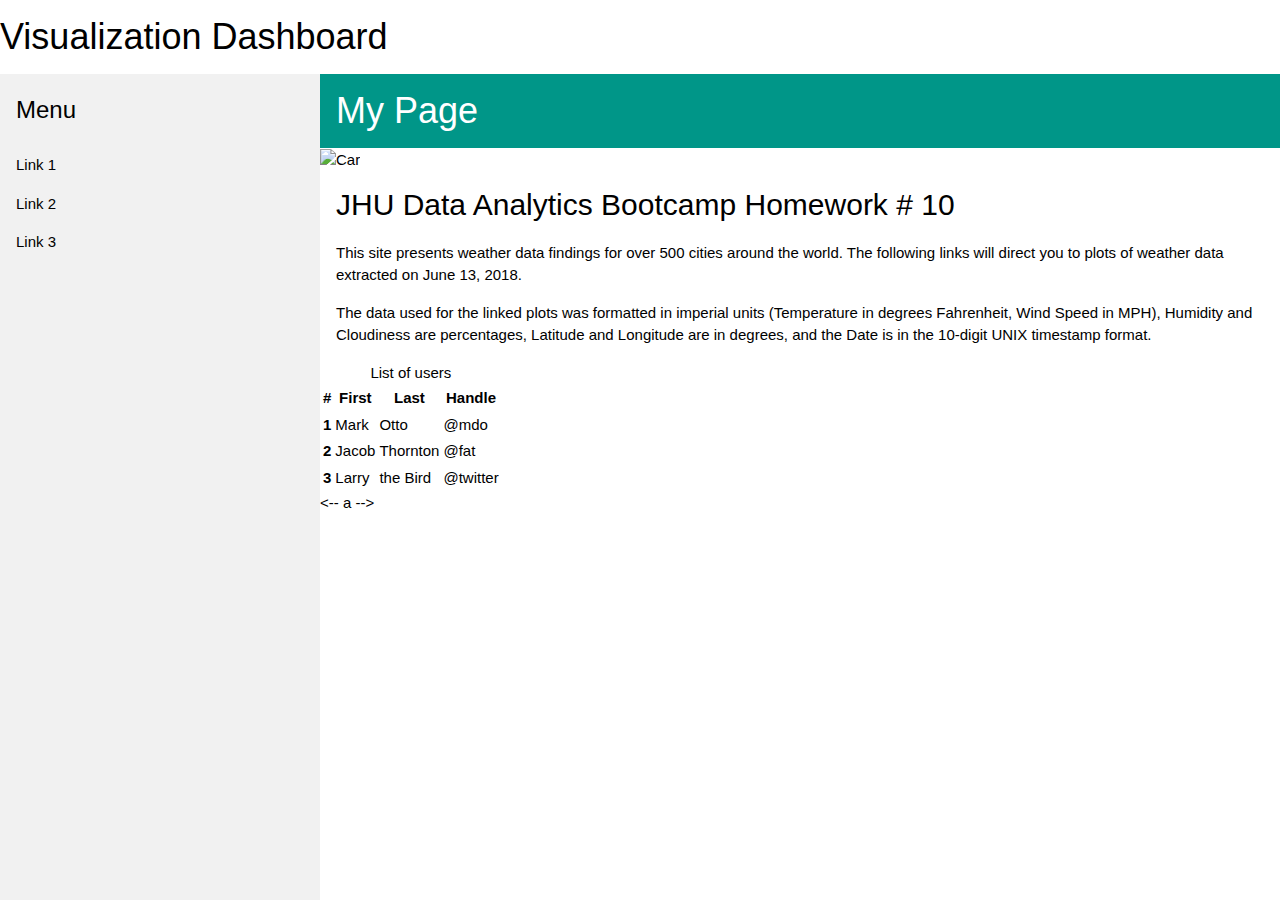
==== html/index.html @ 83d820cb "Update index.html" ====
<!DOCTYPE html>
<html>
<title>W3.CSS</title>
<meta name="viewport" content="width=device-width, initial-scale=1">
<link rel="stylesheet" href="https://www.w3schools.com/w3css/4/w3.css">
<body>

<h1>Visualization Dashboard</h1>

<!-- Sidebar -->
<div class="w3-sidebar w3-light-grey w3-bar-block" style="width:25%">
  <h3 class="w3-bar-item">Menu</h3>
  <a href="#" class="w3-bar-item w3-button">Link 1</a>
  <a href="#" class="w3-bar-item w3-button">Link 2</a>
  <a href="#" class="w3-bar-item w3-button">Link 3</a>
</div>

<!-- Page Content -->
<div style="margin-left:25%">

<div class="w3-container w3-teal">
  <h1>My Page</h1>
</div>

<img src="img_car.jpg" alt="Car" style="width:100%">

<div class="w3-container">
<h2>JHU Data Analytics Bootcamp Homework # 10</h2>
<p>This site presents weather data findings for over 500 cities around the world.  The following links will direct you to plots of weather data extracted on June 13, 2018.</p>
<p>The data used for the linked plots was formatted in imperial units (Temperature in degrees Fahrenheit, Wind Speed in MPH), Humidity and Cloudiness are percentages, Latitude and Longitude are in degrees, and the Date is in the 10-digit UNIX timestamp format.</p>
</div>

<div class="table-responsive">
<table class="table">
  <caption>List of users</caption>
  <thead>
    <tr>
      <th scope="col">#</th>
      <th scope="col">First</th>
      <th scope="col">Last</th>
      <th scope="col">Handle</th>
    </tr>
  </thead>
  <tbody>
    <tr>
      <th scope="row">1</th>
      <td>Mark</td>
      <td>Otto</td>
      <td>@mdo</td>
    </tr>
    <tr>
      <th scope="row">2</th>
      <td>Jacob</td>
      <td>Thornton</td>
      <td>@fat</td>
    </tr>
    <tr>
      <th scope="row">3</th>
      <td>Larry</td>
      <td>the Bird</td>
      <td>@twitter</td>
    </tr>
  </tbody>
</table>
</div>


</body>
</html>
<-- a -->
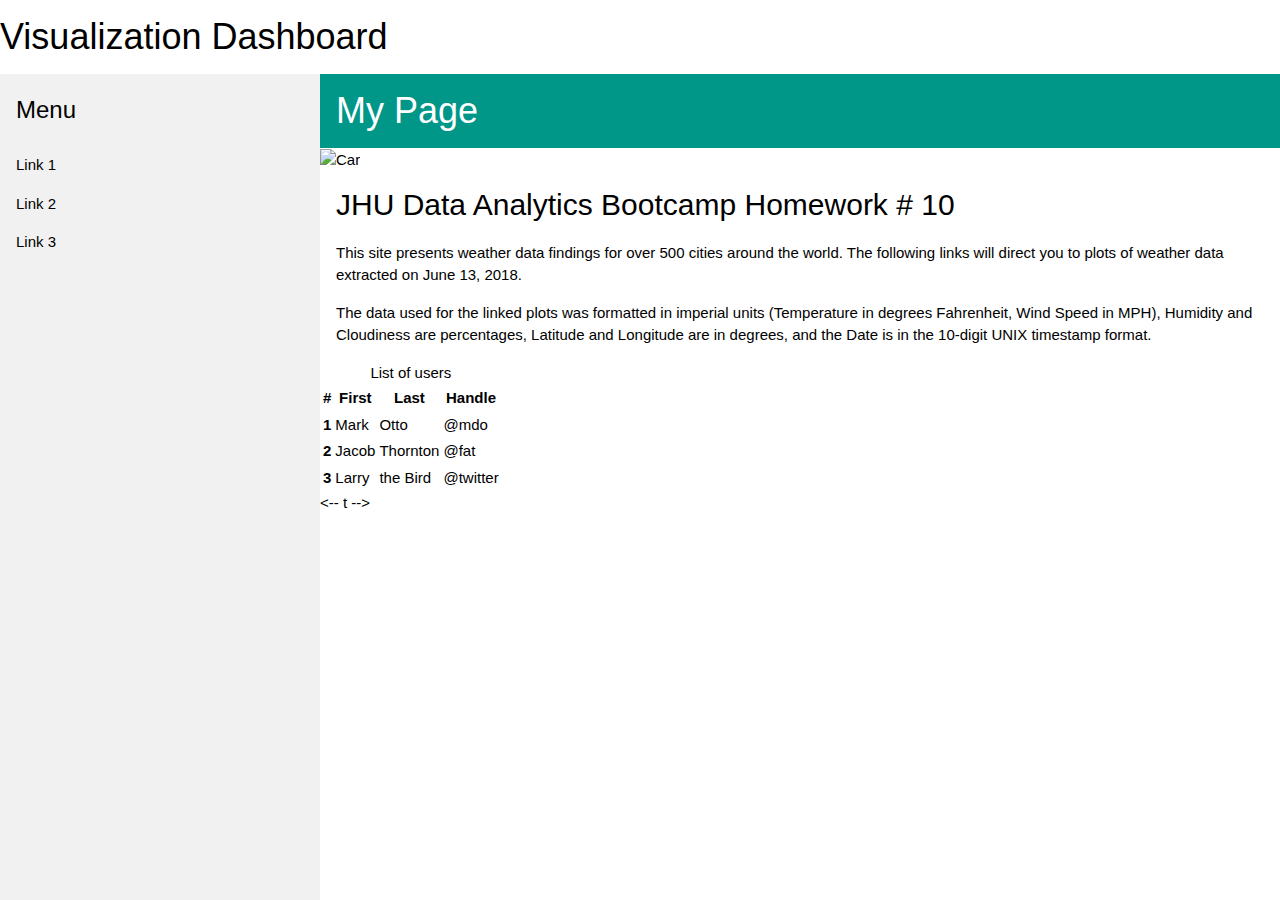
==== commit c1cd084c: "Update index.html" ====
--- a/html/index.html
+++ b/html/index.html
@@ -67,4 +67,4 @@
 
 </body>
 </html>
-<-- a -->+<-- t -->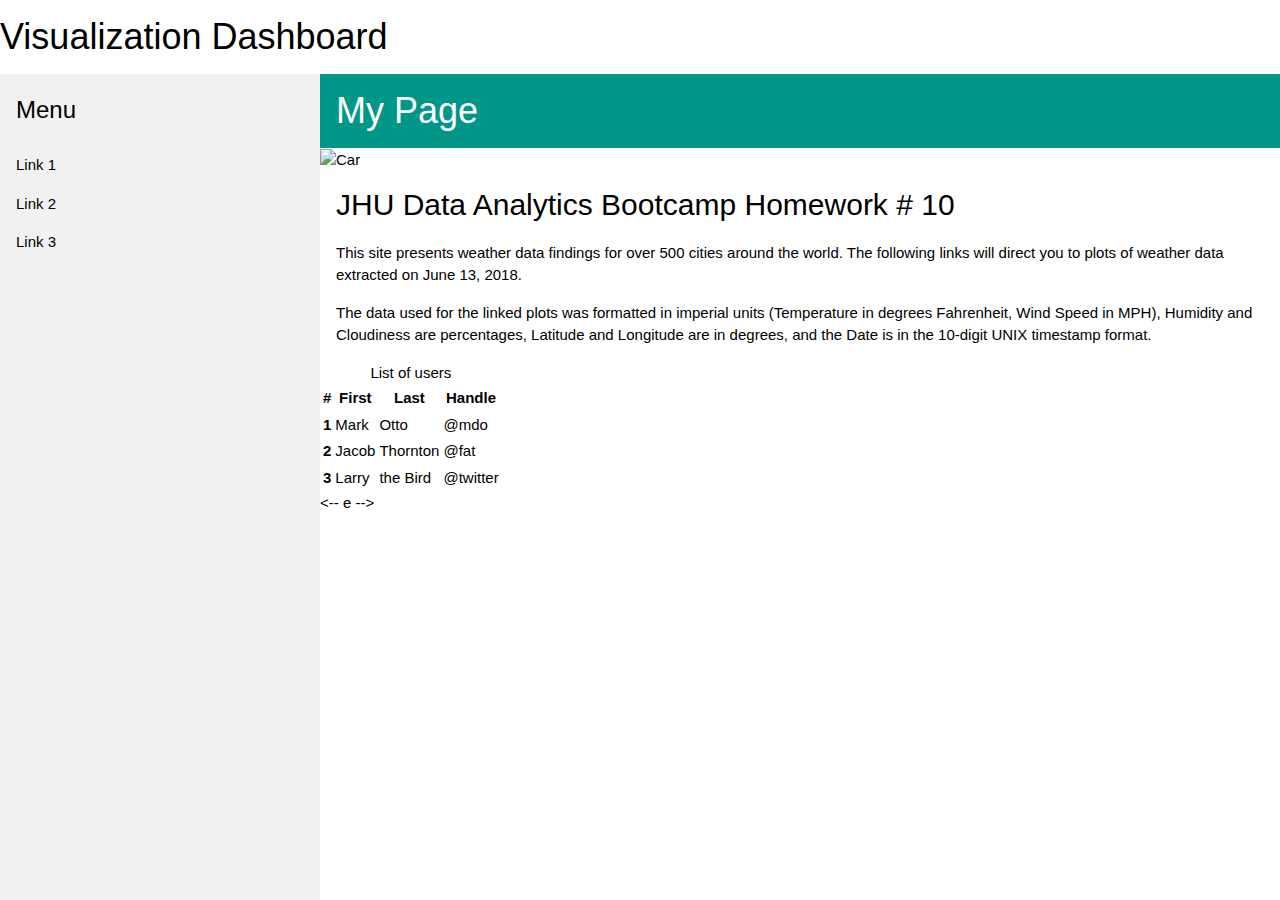
==== commit f6e32049: "Update index.html" ====
--- a/html/index.html
+++ b/html/index.html
@@ -67,4 +67,4 @@
 
 </body>
 </html>
-<-- t -->+<-- e -->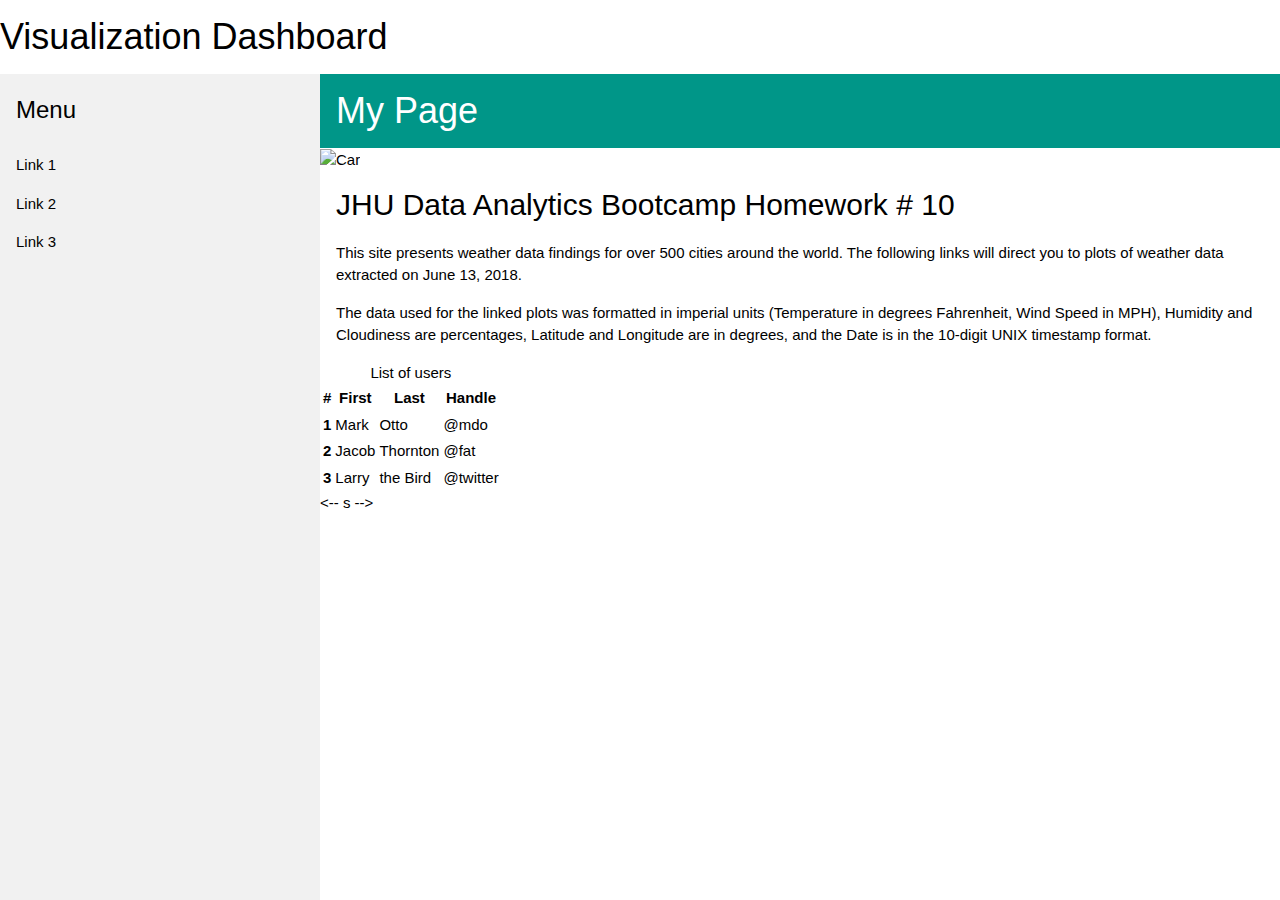
==== commit 5bbb7996: "Update index.html" ====
--- a/html/index.html
+++ b/html/index.html
@@ -67,4 +67,4 @@
 
 </body>
 </html>
-<-- e -->+<-- s -->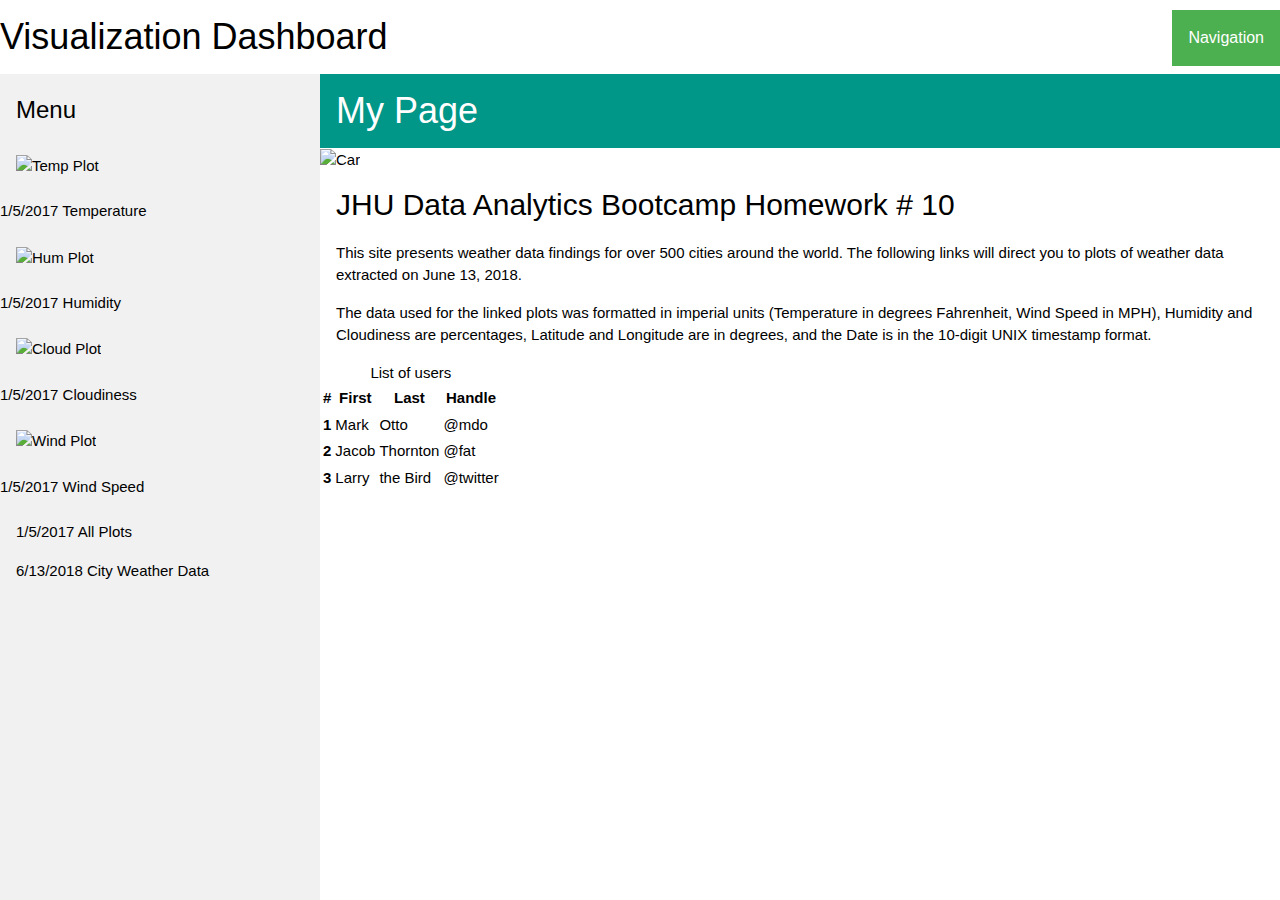
==== commit 035ed94f: "." ====
--- a/html/index.html
+++ b/html/index.html
@@ -1,18 +1,85 @@
 <!DOCTYPE html>
 <html>
-<title>W3.CSS</title>
+<title>Visualization Dashboard</title>
 <meta name="viewport" content="width=device-width, initial-scale=1">
-<link rel="stylesheet" href="https://www.w3schools.com/w3css/4/w3.css">
+<link rel="stylesheet" href="styles.css">
 <body>
+
+<head>
+<style>
+.dropbtn {
+  background-color: #4CAF50;
+  color: white;
+  padding: 16px;
+  font-size: 16px;
+  border: none;
+  cursor: pointer;
+}
+
+.dropdown {
+  position: relative;
+  display: inline-block;
+}
+
+.dropdown-content {
+  display: none;
+  position: absolute;
+  right: 0;
+  background-color: #f9f9f9;
+  min-width: 160px;
+  box-shadow: 0px 8px 16px 0px rgba(0,0,0,0.2);
+  z-index: 1;
+}
+
+.dropdown-content a {
+  color: black;
+  padding: 12px 16px;
+  text-decoration: none;
+  display: block;
+}
+
+.dropdown-content a:hover {background-color: #f1f1f1;}
+
+.dropdown:hover .dropdown-content {
+  display: block;
+}
+
+.dropdown:hover .dropbtn {
+  background-color: #3e8e41;
+}
+</style>
+<div class="dropdown" style="float:right;">
+  <button class="dropbtn">Navigation</button>
+  <div class="dropdown-content">
+  <a href="#">Main Page</a>
+  <a href="#">Temperature</a>
+  <a href="#">Humidity</a>
+  <a href="#">Cloudiness</a>
+  <a href="#">Wind Speed</a>
+  <a href="#">All Plots</a>
+  <a href="#">City Weather Data</a>
+  </div>
+</div>
+</head>
+
+
+
 
 <h1>Visualization Dashboard</h1>
 
 <!-- Sidebar -->
 <div class="w3-sidebar w3-light-grey w3-bar-block" style="width:25%">
   <h3 class="w3-bar-item">Menu</h3>
-  <a href="#" class="w3-bar-item w3-button">Link 1</a>
-  <a href="#" class="w3-bar-item w3-button">Link 2</a>
-  <a href="#" class="w3-bar-item w3-button">Link 3</a>
+  <a href="#" class="w3-bar-item w3-button"> <img alt="Temp Plot" src="C:\Users\ryan.botzler\Downloads\NewZip\Homework\11-Web\visualizations\Fig1.png" width=150 height=70></a>
+   <p>1/5/2017 Temperature</p>
+  <a href="#" class="w3-bar-item w3-button"> <img alt="Hum Plot" src="C:\Users\ryan.botzler\Downloads\NewZip\Homework\11-Web\visualizations\Fig2.png" width=150 height=70></a>
+   <p>1/5/2017 Humidity</p>
+    <a href="#" class="w3-bar-item w3-button"> <img alt="Cloud Plot" src="C:\Users\ryan.botzler\Downloads\NewZip\Homework\11-Web\visualizations\Fig3.png" width=150 height=70></a>
+   <p>1/5/2017 Cloudiness</p>
+    <a href="#" class="w3-bar-item w3-button"> <img alt="Wind Plot" src="C:\Users\ryan.botzler\Downloads\NewZip\Homework\11-Web\visualizations\Fig4.png" width=150 height=70></a>
+   <p>1/5/2017 Wind Speed</p>
+  <a href="#" class="w3-bar-item w3-button">1/5/2017 All Plots</a>
+  <a href="#" class="w3-bar-item w3-button">6/13/2018 City Weather Data</a>
 </div>
 
 <!-- Page Content -->
@@ -67,4 +134,3 @@
 
 </body>
 </html>
-<-- s -->--- a/html/styles.css
+++ b/html/styles.css
@@ -0,0 +1,235 @@
+/* W3.CSS 4.15 December 2020 by Jan Egil and Borge Refsnes */
+html{box-sizing:border-box}*,*:before,*:after{box-sizing:inherit}
+/* Extract from normalize.css by Nicolas Gallagher and Jonathan Neal git.io/normalize */
+html{-ms-text-size-adjust:100%;-webkit-text-size-adjust:100%}body{margin:0}
+article,aside,details,figcaption,figure,footer,header,main,menu,nav,section{display:block}summary{display:list-item}
+audio,canvas,progress,video{display:inline-block}progress{vertical-align:baseline}
+audio:not([controls]){display:none;height:0}[hidden],template{display:none}
+a{background-color:transparent}a:active,a:hover{outline-width:0}
+abbr[title]{border-bottom:none;text-decoration:underline;text-decoration:underline dotted}
+b,strong{font-weight:bolder}dfn{font-style:italic}mark{background:#ff0;color:#000}
+small{font-size:80%}sub,sup{font-size:75%;line-height:0;position:relative;vertical-align:baseline}
+sub{bottom:-0.25em}sup{top:-0.5em}figure{margin:1em 40px}img{border-style:none}
+code,kbd,pre,samp{font-family:monospace,monospace;font-size:1em}hr{box-sizing:content-box;height:0;overflow:visible}
+button,input,select,textarea,optgroup{font:inherit;margin:0}optgroup{font-weight:bold}
+button,input{overflow:visible}button,select{text-transform:none}
+button,[type=button],[type=reset],[type=submit]{-webkit-appearance:button}
+button::-moz-focus-inner,[type=button]::-moz-focus-inner,[type=reset]::-moz-focus-inner,[type=submit]::-moz-focus-inner{border-style:none;padding:0}
+button:-moz-focusring,[type=button]:-moz-focusring,[type=reset]:-moz-focusring,[type=submit]:-moz-focusring{outline:1px dotted ButtonText}
+fieldset{border:1px solid #c0c0c0;margin:0 2px;padding:.35em .625em .75em}
+legend{color:inherit;display:table;max-width:100%;padding:0;white-space:normal}textarea{overflow:auto}
+[type=checkbox],[type=radio]{padding:0}
+[type=number]::-webkit-inner-spin-button,[type=number]::-webkit-outer-spin-button{height:auto}
+[type=search]{-webkit-appearance:textfield;outline-offset:-2px}
+[type=search]::-webkit-search-decoration{-webkit-appearance:none}
+::-webkit-file-upload-button{-webkit-appearance:button;font:inherit}
+/* End extract */
+html,body{font-family:Verdana,sans-serif;font-size:15px;line-height:1.5}html{overflow-x:hidden}
+h1{font-size:36px}h2{font-size:30px}h3{font-size:24px}h4{font-size:20px}h5{font-size:18px}h6{font-size:16px}
+.w3-serif{font-family:serif}.w3-sans-serif{font-family:sans-serif}.w3-cursive{font-family:cursive}.w3-monospace{font-family:monospace}
+h1,h2,h3,h4,h5,h6{font-family:"Segoe UI",Arial,sans-serif;font-weight:400;margin:10px 0}.w3-wide{letter-spacing:4px}
+hr{border:0;border-top:1px solid #eee;margin:20px 0}
+.w3-image{max-width:100%;height:auto}img{vertical-align:middle}a{color:inherit}
+.w3-table,.w3-table-all{border-collapse:collapse;border-spacing:0;width:100%;display:table}.w3-table-all{border:1px solid #ccc}
+.w3-bordered tr,.w3-table-all tr{border-bottom:1px solid #ddd}.w3-striped tbody tr:nth-child(even){background-color:#f1f1f1}
+.w3-table-all tr:nth-child(odd){background-color:#fff}.w3-table-all tr:nth-child(even){background-color:#f1f1f1}
+.w3-hoverable tbody tr:hover,.w3-ul.w3-hoverable li:hover{background-color:#ccc}.w3-centered tr th,.w3-centered tr td{text-align:center}
+.w3-table td,.w3-table th,.w3-table-all td,.w3-table-all th{padding:8px 8px;display:table-cell;text-align:left;vertical-align:top}
+.w3-table th:first-child,.w3-table td:first-child,.w3-table-all th:first-child,.w3-table-all td:first-child{padding-left:16px}
+.w3-btn,.w3-button{border:none;display:inline-block;padding:8px 16px;vertical-align:middle;overflow:hidden;text-decoration:none;color:inherit;background-color:inherit;text-align:center;cursor:pointer;white-space:nowrap}
+.w3-btn:hover{box-shadow:0 8px 16px 0 rgba(0,0,0,0.2),0 6px 20px 0 rgba(0,0,0,0.19)}
+.w3-btn,.w3-button{-webkit-touch-callout:none;-webkit-user-select:none;-khtml-user-select:none;-moz-user-select:none;-ms-user-select:none;user-select:none}   
+.w3-disabled,.w3-btn:disabled,.w3-button:disabled{cursor:not-allowed;opacity:0.3}.w3-disabled *,:disabled *{pointer-events:none}
+.w3-btn.w3-disabled:hover,.w3-btn:disabled:hover{box-shadow:none}
+.w3-badge,.w3-tag{background-color:#000;color:#fff;display:inline-block;padding-left:8px;padding-right:8px;text-align:center}.w3-badge{border-radius:50%}
+.w3-ul{list-style-type:none;padding:0;margin:0}.w3-ul li{padding:8px 16px;border-bottom:1px solid #ddd}.w3-ul li:last-child{border-bottom:none}
+.w3-tooltip,.w3-display-container{position:relative}.w3-tooltip .w3-text{display:none}.w3-tooltip:hover .w3-text{display:inline-block}
+.w3-ripple:active{opacity:0.5}.w3-ripple{transition:opacity 0s}
+.w3-input{padding:8px;display:block;border:none;border-bottom:1px solid #ccc;width:100%}
+.w3-select{padding:9px 0;width:100%;border:none;border-bottom:1px solid #ccc}
+.w3-dropdown-click,.w3-dropdown-hover{position:relative;display:inline-block;cursor:pointer}
+.w3-dropdown-hover:hover .w3-dropdown-content{display:block}
+.w3-dropdown-hover:first-child,.w3-dropdown-click:hover{background-color:#ccc;color:#000}
+.w3-dropdown-hover:hover > .w3-button:first-child,.w3-dropdown-click:hover > .w3-button:first-child{background-color:#ccc;color:#000}
+.w3-dropdown-content{cursor:auto;color:#000;background-color:#fff;display:none;position:absolute;min-width:160px;margin:0;padding:0;z-index:1}
+.w3-check,.w3-radio{width:24px;height:24px;position:relative;top:6px}
+.w3-sidebar{height:100%;width:200px;background-color:#fff;position:fixed!important;z-index:1;overflow:auto}
+.w3-bar-block .w3-dropdown-hover,.w3-bar-block .w3-dropdown-click{width:100%}
+.w3-bar-block .w3-dropdown-hover .w3-dropdown-content,.w3-bar-block .w3-dropdown-click .w3-dropdown-content{min-width:100%}
+.w3-bar-block .w3-dropdown-hover .w3-button,.w3-bar-block .w3-dropdown-click .w3-button{width:100%;text-align:left;padding:8px 16px}
+.w3-main,#main{transition:margin-left .4s}
+.w3-modal{z-index:3;display:none;padding-top:100px;position:fixed;left:0;top:0;width:100%;height:100%;overflow:auto;background-color:rgb(0,0,0);background-color:rgba(0,0,0,0.4)}
+.w3-modal-content{margin:auto;background-color:#fff;position:relative;padding:0;outline:0;width:600px}
+.w3-bar{width:100%;overflow:hidden}.w3-center .w3-bar{display:inline-block;width:auto}
+.w3-bar .w3-bar-item{padding:8px 16px;float:left;width:auto;border:none;display:block;outline:0}
+.w3-bar .w3-dropdown-hover,.w3-bar .w3-dropdown-click{position:static;float:left}
+.w3-bar .w3-button{white-space:normal}
+.w3-bar-block .w3-bar-item{width:100%;display:block;padding:8px 16px;text-align:left;border:none;white-space:normal;float:none;outline:0}
+.w3-bar-block.w3-center .w3-bar-item{text-align:center}.w3-block{display:block;width:100%}
+.w3-responsive{display:block;overflow-x:auto}
+.w3-container:after,.w3-container:before,.w3-panel:after,.w3-panel:before,.w3-row:after,.w3-row:before,.w3-row-padding:after,.w3-row-padding:before,
+.w3-cell-row:before,.w3-cell-row:after,.w3-clear:after,.w3-clear:before,.w3-bar:before,.w3-bar:after{content:"";display:table;clear:both}
+.w3-col,.w3-half,.w3-third,.w3-twothird,.w3-threequarter,.w3-quarter{float:left;width:100%}
+.w3-col.s1{width:8.33333%}.w3-col.s2{width:16.66666%}.w3-col.s3{width:24.99999%}.w3-col.s4{width:33.33333%}
+.w3-col.s5{width:41.66666%}.w3-col.s6{width:49.99999%}.w3-col.s7{width:58.33333%}.w3-col.s8{width:66.66666%}
+.w3-col.s9{width:74.99999%}.w3-col.s10{width:83.33333%}.w3-col.s11{width:91.66666%}.w3-col.s12{width:99.99999%}
+@media (min-width:601px){.w3-col.m1{width:8.33333%}.w3-col.m2{width:16.66666%}.w3-col.m3,.w3-quarter{width:24.99999%}.w3-col.m4,.w3-third{width:33.33333%}
+.w3-col.m5{width:41.66666%}.w3-col.m6,.w3-half{width:49.99999%}.w3-col.m7{width:58.33333%}.w3-col.m8,.w3-twothird{width:66.66666%}
+.w3-col.m9,.w3-threequarter{width:74.99999%}.w3-col.m10{width:83.33333%}.w3-col.m11{width:91.66666%}.w3-col.m12{width:99.99999%}}
+@media (min-width:993px){.w3-col.l1{width:8.33333%}.w3-col.l2{width:16.66666%}.w3-col.l3{width:24.99999%}.w3-col.l4{width:33.33333%}
+.w3-col.l5{width:41.66666%}.w3-col.l6{width:49.99999%}.w3-col.l7{width:58.33333%}.w3-col.l8{width:66.66666%}
+.w3-col.l9{width:74.99999%}.w3-col.l10{width:83.33333%}.w3-col.l11{width:91.66666%}.w3-col.l12{width:99.99999%}}
+.w3-rest{overflow:hidden}.w3-stretch{margin-left:-16px;margin-right:-16px}
+.w3-content,.w3-auto{margin-left:auto;margin-right:auto}.w3-content{max-width:980px}.w3-auto{max-width:1140px}
+.w3-cell-row{display:table;width:100%}.w3-cell{display:table-cell}
+.w3-cell-top{vertical-align:top}.w3-cell-middle{vertical-align:middle}.w3-cell-bottom{vertical-align:bottom}
+.w3-hide{display:none!important}.w3-show-block,.w3-show{display:block!important}.w3-show-inline-block{display:inline-block!important}
+@media (max-width:1205px){.w3-auto{max-width:95%}}
+@media (max-width:600px){.w3-modal-content{margin:0 10px;width:auto!important}.w3-modal{padding-top:30px}
+.w3-dropdown-hover.w3-mobile .w3-dropdown-content,.w3-dropdown-click.w3-mobile .w3-dropdown-content{position:relative}	
+.w3-hide-small{display:none!important}.w3-mobile{display:block;width:100%!important}.w3-bar-item.w3-mobile,.w3-dropdown-hover.w3-mobile,.w3-dropdown-click.w3-mobile{text-align:center}
+.w3-dropdown-hover.w3-mobile,.w3-dropdown-hover.w3-mobile .w3-btn,.w3-dropdown-hover.w3-mobile .w3-button,.w3-dropdown-click.w3-mobile,.w3-dropdown-click.w3-mobile .w3-btn,.w3-dropdown-click.w3-mobile .w3-button{width:100%}}
+@media (max-width:768px){.w3-modal-content{width:500px}.w3-modal{padding-top:50px}}
+@media (min-width:993px){.w3-modal-content{width:900px}.w3-hide-large{display:none!important}.w3-sidebar.w3-collapse{display:block!important}}
+@media (max-width:992px) and (min-width:601px){.w3-hide-medium{display:none!important}}
+@media (max-width:992px){.w3-sidebar.w3-collapse{display:none}.w3-main{margin-left:0!important;margin-right:0!important}.w3-auto{max-width:100%}}
+.w3-top,.w3-bottom{position:fixed;width:100%;z-index:1}.w3-top{top:0}.w3-bottom{bottom:0}
+.w3-overlay{position:fixed;display:none;width:100%;height:100%;top:0;left:0;right:0;bottom:0;background-color:rgba(0,0,0,0.5);z-index:2}
+.w3-display-topleft{position:absolute;left:0;top:0}.w3-display-topright{position:absolute;right:0;top:0}
+.w3-display-bottomleft{position:absolute;left:0;bottom:0}.w3-display-bottomright{position:absolute;right:0;bottom:0}
+.w3-display-middle{position:absolute;top:50%;left:50%;transform:translate(-50%,-50%);-ms-transform:translate(-50%,-50%)}
+.w3-display-left{position:absolute;top:50%;left:0%;transform:translate(0%,-50%);-ms-transform:translate(-0%,-50%)}
+.w3-display-right{position:absolute;top:50%;right:0%;transform:translate(0%,-50%);-ms-transform:translate(0%,-50%)}
+.w3-display-topmiddle{position:absolute;left:50%;top:0;transform:translate(-50%,0%);-ms-transform:translate(-50%,0%)}
+.w3-display-bottommiddle{position:absolute;left:50%;bottom:0;transform:translate(-50%,0%);-ms-transform:translate(-50%,0%)}
+.w3-display-container:hover .w3-display-hover{display:block}.w3-display-container:hover span.w3-display-hover{display:inline-block}.w3-display-hover{display:none}
+.w3-display-position{position:absolute}
+.w3-circle{border-radius:50%}
+.w3-round-small{border-radius:2px}.w3-round,.w3-round-medium{border-radius:4px}.w3-round-large{border-radius:8px}.w3-round-xlarge{border-radius:16px}.w3-round-xxlarge{border-radius:32px}
+.w3-row-padding,.w3-row-padding>.w3-half,.w3-row-padding>.w3-third,.w3-row-padding>.w3-twothird,.w3-row-padding>.w3-threequarter,.w3-row-padding>.w3-quarter,.w3-row-padding>.w3-col{padding:0 8px}
+.w3-container,.w3-panel{padding:0.01em 16px}.w3-panel{margin-top:16px;margin-bottom:16px}
+.w3-code,.w3-codespan{font-family:Consolas,"courier new";font-size:16px}
+.w3-code{width:auto;background-color:#fff;padding:8px 12px;border-left:4px solid #4CAF50;word-wrap:break-word}
+.w3-codespan{color:crimson;background-color:#f1f1f1;padding-left:4px;padding-right:4px;font-size:110%}
+.w3-card,.w3-card-2{box-shadow:0 2px 5px 0 rgba(0,0,0,0.16),0 2px 10px 0 rgba(0,0,0,0.12)}
+.w3-card-4,.w3-hover-shadow:hover{box-shadow:0 4px 10px 0 rgba(0,0,0,0.2),0 4px 20px 0 rgba(0,0,0,0.19)}
+.w3-spin{animation:w3-spin 2s infinite linear}@keyframes w3-spin{0%{transform:rotate(0deg)}100%{transform:rotate(359deg)}}
+.w3-animate-fading{animation:fading 10s infinite}@keyframes fading{0%{opacity:0}50%{opacity:1}100%{opacity:0}}
+.w3-animate-opacity{animation:opac 0.8s}@keyframes opac{from{opacity:0} to{opacity:1}}
+.w3-animate-top{position:relative;animation:animatetop 0.4s}@keyframes animatetop{from{top:-300px;opacity:0} to{top:0;opacity:1}}
+.w3-animate-left{position:relative;animation:animateleft 0.4s}@keyframes animateleft{from{left:-300px;opacity:0} to{left:0;opacity:1}}
+.w3-animate-right{position:relative;animation:animateright 0.4s}@keyframes animateright{from{right:-300px;opacity:0} to{right:0;opacity:1}}
+.w3-animate-bottom{position:relative;animation:animatebottom 0.4s}@keyframes animatebottom{from{bottom:-300px;opacity:0} to{bottom:0;opacity:1}}
+.w3-animate-zoom {animation:animatezoom 0.6s}@keyframes animatezoom{from{transform:scale(0)} to{transform:scale(1)}}
+.w3-animate-input{transition:width 0.4s ease-in-out}.w3-animate-input:focus{width:100%!important}
+.w3-opacity,.w3-hover-opacity:hover{opacity:0.60}.w3-opacity-off,.w3-hover-opacity-off:hover{opacity:1}
+.w3-opacity-max{opacity:0.25}.w3-opacity-min{opacity:0.75}
+.w3-greyscale-max,.w3-grayscale-max,.w3-hover-greyscale:hover,.w3-hover-grayscale:hover{filter:grayscale(100%)}
+.w3-greyscale,.w3-grayscale{filter:grayscale(75%)}.w3-greyscale-min,.w3-grayscale-min{filter:grayscale(50%)}
+.w3-sepia{filter:sepia(75%)}.w3-sepia-max,.w3-hover-sepia:hover{filter:sepia(100%)}.w3-sepia-min{filter:sepia(50%)}
+.w3-tiny{font-size:10px!important}.w3-small{font-size:12px!important}.w3-medium{font-size:15px!important}.w3-large{font-size:18px!important}
+.w3-xlarge{font-size:24px!important}.w3-xxlarge{font-size:36px!important}.w3-xxxlarge{font-size:48px!important}.w3-jumbo{font-size:64px!important}
+.w3-left-align{text-align:left!important}.w3-right-align{text-align:right!important}.w3-justify{text-align:justify!important}.w3-center{text-align:center!important}
+.w3-border-0{border:0!important}.w3-border{border:1px solid #ccc!important}
+.w3-border-top{border-top:1px solid #ccc!important}.w3-border-bottom{border-bottom:1px solid #ccc!important}
+.w3-border-left{border-left:1px solid #ccc!important}.w3-border-right{border-right:1px solid #ccc!important}
+.w3-topbar{border-top:6px solid #ccc!important}.w3-bottombar{border-bottom:6px solid #ccc!important}
+.w3-leftbar{border-left:6px solid #ccc!important}.w3-rightbar{border-right:6px solid #ccc!important}
+.w3-section,.w3-code{margin-top:16px!important;margin-bottom:16px!important}
+.w3-margin{margin:16px!important}.w3-margin-top{margin-top:16px!important}.w3-margin-bottom{margin-bottom:16px!important}
+.w3-margin-left{margin-left:16px!important}.w3-margin-right{margin-right:16px!important}
+.w3-padding-small{padding:4px 8px!important}.w3-padding{padding:8px 16px!important}.w3-padding-large{padding:12px 24px!important}
+.w3-padding-16{padding-top:16px!important;padding-bottom:16px!important}.w3-padding-24{padding-top:24px!important;padding-bottom:24px!important}
+.w3-padding-32{padding-top:32px!important;padding-bottom:32px!important}.w3-padding-48{padding-top:48px!important;padding-bottom:48px!important}
+.w3-padding-64{padding-top:64px!important;padding-bottom:64px!important}
+.w3-padding-top-64{padding-top:64px!important}.w3-padding-top-48{padding-top:48px!important}
+.w3-padding-top-32{padding-top:32px!important}.w3-padding-top-24{padding-top:24px!important}
+.w3-left{float:left!important}.w3-right{float:right!important}
+.w3-button:hover{color:#000!important;background-color:#ccc!important}
+.w3-transparent,.w3-hover-none:hover{background-color:transparent!important}
+.w3-hover-none:hover{box-shadow:none!important}
+/* Colors */
+.w3-amber,.w3-hover-amber:hover{color:#000!important;background-color:#ffc107!important}
+.w3-aqua,.w3-hover-aqua:hover{color:#000!important;background-color:#00ffff!important}
+.w3-blue,.w3-hover-blue:hover{color:#fff!important;background-color:#2196F3!important}
+.w3-light-blue,.w3-hover-light-blue:hover{color:#000!important;background-color:#87CEEB!important}
+.w3-brown,.w3-hover-brown:hover{color:#fff!important;background-color:#795548!important}
+.w3-cyan,.w3-hover-cyan:hover{color:#000!important;background-color:#00bcd4!important}
+.w3-blue-grey,.w3-hover-blue-grey:hover,.w3-blue-gray,.w3-hover-blue-gray:hover{color:#fff!important;background-color:#607d8b!important}
+.w3-green,.w3-hover-green:hover{color:#fff!important;background-color:#4CAF50!important}
+.w3-light-green,.w3-hover-light-green:hover{color:#000!important;background-color:#8bc34a!important}
+.w3-indigo,.w3-hover-indigo:hover{color:#fff!important;background-color:#3f51b5!important}
+.w3-khaki,.w3-hover-khaki:hover{color:#000!important;background-color:#f0e68c!important}
+.w3-lime,.w3-hover-lime:hover{color:#000!important;background-color:#cddc39!important}
+.w3-orange,.w3-hover-orange:hover{color:#000!important;background-color:#ff9800!important}
+.w3-deep-orange,.w3-hover-deep-orange:hover{color:#fff!important;background-color:#ff5722!important}
+.w3-pink,.w3-hover-pink:hover{color:#fff!important;background-color:#e91e63!important}
+.w3-purple,.w3-hover-purple:hover{color:#fff!important;background-color:#9c27b0!important}
+.w3-deep-purple,.w3-hover-deep-purple:hover{color:#fff!important;background-color:#673ab7!important}
+.w3-red,.w3-hover-red:hover{color:#fff!important;background-color:#f44336!important}
+.w3-sand,.w3-hover-sand:hover{color:#000!important;background-color:#fdf5e6!important}
+.w3-teal,.w3-hover-teal:hover{color:#fff!important;background-color:#009688!important}
+.w3-yellow,.w3-hover-yellow:hover{color:#000!important;background-color:#ffeb3b!important}
+.w3-white,.w3-hover-white:hover{color:#000!important;background-color:#fff!important}
+.w3-black,.w3-hover-black:hover{color:#fff!important;background-color:#000!important}
+.w3-grey,.w3-hover-grey:hover,.w3-gray,.w3-hover-gray:hover{color:#000!important;background-color:#9e9e9e!important}
+.w3-light-grey,.w3-hover-light-grey:hover,.w3-light-gray,.w3-hover-light-gray:hover{color:#000!important;background-color:#f1f1f1!important}
+.w3-dark-grey,.w3-hover-dark-grey:hover,.w3-dark-gray,.w3-hover-dark-gray:hover{color:#fff!important;background-color:#616161!important}
+.w3-pale-red,.w3-hover-pale-red:hover{color:#000!important;background-color:#ffdddd!important}
+.w3-pale-green,.w3-hover-pale-green:hover{color:#000!important;background-color:#ddffdd!important}
+.w3-pale-yellow,.w3-hover-pale-yellow:hover{color:#000!important;background-color:#ffffcc!important}
+.w3-pale-blue,.w3-hover-pale-blue:hover{color:#000!important;background-color:#ddffff!important}
+.w3-text-amber,.w3-hover-text-amber:hover{color:#ffc107!important}
+.w3-text-aqua,.w3-hover-text-aqua:hover{color:#00ffff!important}
+.w3-text-blue,.w3-hover-text-blue:hover{color:#2196F3!important}
+.w3-text-light-blue,.w3-hover-text-light-blue:hover{color:#87CEEB!important}
+.w3-text-brown,.w3-hover-text-brown:hover{color:#795548!important}
+.w3-text-cyan,.w3-hover-text-cyan:hover{color:#00bcd4!important}
+.w3-text-blue-grey,.w3-hover-text-blue-grey:hover,.w3-text-blue-gray,.w3-hover-text-blue-gray:hover{color:#607d8b!important}
+.w3-text-green,.w3-hover-text-green:hover{color:#4CAF50!important}
+.w3-text-light-green,.w3-hover-text-light-green:hover{color:#8bc34a!important}
+.w3-text-indigo,.w3-hover-text-indigo:hover{color:#3f51b5!important}
+.w3-text-khaki,.w3-hover-text-khaki:hover{color:#b4aa50!important}
+.w3-text-lime,.w3-hover-text-lime:hover{color:#cddc39!important}
+.w3-text-orange,.w3-hover-text-orange:hover{color:#ff9800!important}
+.w3-text-deep-orange,.w3-hover-text-deep-orange:hover{color:#ff5722!important}
+.w3-text-pink,.w3-hover-text-pink:hover{color:#e91e63!important}
+.w3-text-purple,.w3-hover-text-purple:hover{color:#9c27b0!important}
+.w3-text-deep-purple,.w3-hover-text-deep-purple:hover{color:#673ab7!important}
+.w3-text-red,.w3-hover-text-red:hover{color:#f44336!important}
+.w3-text-sand,.w3-hover-text-sand:hover{color:#fdf5e6!important}
+.w3-text-teal,.w3-hover-text-teal:hover{color:#009688!important}
+.w3-text-yellow,.w3-hover-text-yellow:hover{color:#d2be0e!important}
+.w3-text-white,.w3-hover-text-white:hover{color:#fff!important}
+.w3-text-black,.w3-hover-text-black:hover{color:#000!important}
+.w3-text-grey,.w3-hover-text-grey:hover,.w3-text-gray,.w3-hover-text-gray:hover{color:#757575!important}
+.w3-text-light-grey,.w3-hover-text-light-grey:hover,.w3-text-light-gray,.w3-hover-text-light-gray:hover{color:#f1f1f1!important}
+.w3-text-dark-grey,.w3-hover-text-dark-grey:hover,.w3-text-dark-gray,.w3-hover-text-dark-gray:hover{color:#3a3a3a!important}
+.w3-border-amber,.w3-hover-border-amber:hover{border-color:#ffc107!important}
+.w3-border-aqua,.w3-hover-border-aqua:hover{border-color:#00ffff!important}
+.w3-border-blue,.w3-hover-border-blue:hover{border-color:#2196F3!important}
+.w3-border-light-blue,.w3-hover-border-light-blue:hover{border-color:#87CEEB!important}
+.w3-border-brown,.w3-hover-border-brown:hover{border-color:#795548!important}
+.w3-border-cyan,.w3-hover-border-cyan:hover{border-color:#00bcd4!important}
+.w3-border-blue-grey,.w3-hover-border-blue-grey:hover,.w3-border-blue-gray,.w3-hover-border-blue-gray:hover{border-color:#607d8b!important}
+.w3-border-green,.w3-hover-border-green:hover{border-color:#4CAF50!important}
+.w3-border-light-green,.w3-hover-border-light-green:hover{border-color:#8bc34a!important}
+.w3-border-indigo,.w3-hover-border-indigo:hover{border-color:#3f51b5!important}
+.w3-border-khaki,.w3-hover-border-khaki:hover{border-color:#f0e68c!important}
+.w3-border-lime,.w3-hover-border-lime:hover{border-color:#cddc39!important}
+.w3-border-orange,.w3-hover-border-orange:hover{border-color:#ff9800!important}
+.w3-border-deep-orange,.w3-hover-border-deep-orange:hover{border-color:#ff5722!important}
+.w3-border-pink,.w3-hover-border-pink:hover{border-color:#e91e63!important}
+.w3-border-purple,.w3-hover-border-purple:hover{border-color:#9c27b0!important}
+.w3-border-deep-purple,.w3-hover-border-deep-purple:hover{border-color:#673ab7!important}
+.w3-border-red,.w3-hover-border-red:hover{border-color:#f44336!important}
+.w3-border-sand,.w3-hover-border-sand:hover{border-color:#fdf5e6!important}
+.w3-border-teal,.w3-hover-border-teal:hover{border-color:#009688!important}
+.w3-border-yellow,.w3-hover-border-yellow:hover{border-color:#ffeb3b!important}
+.w3-border-white,.w3-hover-border-white:hover{border-color:#fff!important}
+.w3-border-black,.w3-hover-border-black:hover{border-color:#000!important}
+.w3-border-grey,.w3-hover-border-grey:hover,.w3-border-gray,.w3-hover-border-gray:hover{border-color:#9e9e9e!important}
+.w3-border-light-grey,.w3-hover-border-light-grey:hover,.w3-border-light-gray,.w3-hover-border-light-gray:hover{border-color:#f1f1f1!important}
+.w3-border-dark-grey,.w3-hover-border-dark-grey:hover,.w3-border-dark-gray,.w3-hover-border-dark-gray:hover{border-color:#616161!important}
+.w3-border-pale-red,.w3-hover-border-pale-red:hover{border-color:#ffe7e7!important}.w3-border-pale-green,.w3-hover-border-pale-green:hover{border-color:#e7ffe7!important}
+.w3-border-pale-yellow,.w3-hover-border-pale-yellow:hover{border-color:#ffffcc!important}.w3-border-pale-blue,.w3-hover-border-pale-blue:hover{border-color:#e7ffff!important}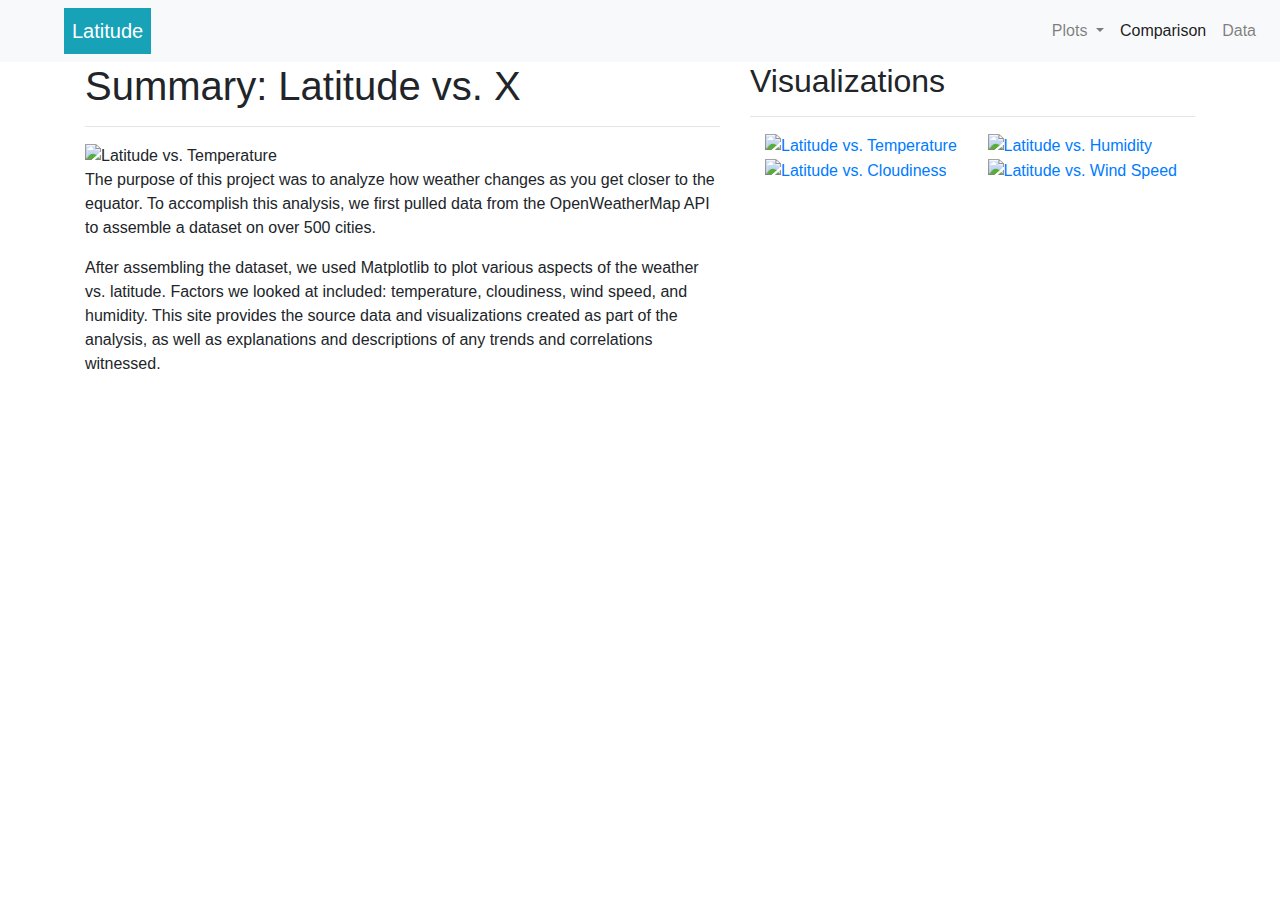
==== commit dd5a3b2b: "Update index.html" ====
--- a/html/index.html
+++ b/html/index.html
@@ -1,136 +1,120 @@
 <!DOCTYPE html>
-<html>
-<title>Visualization Dashboard</title>
-<meta name="viewport" content="width=device-width, initial-scale=1">
-<link rel="stylesheet" href="styles.css">
-<body>
-
-<head>
-<style>
-.dropbtn {
-  background-color: #4CAF50;
-  color: white;
-  padding: 16px;
-  font-size: 16px;
-  border: none;
-  cursor: pointer;
-}
-
-.dropdown {
-  position: relative;
-  display: inline-block;
-}
-
-.dropdown-content {
-  display: none;
-  position: absolute;
-  right: 0;
-  background-color: #f9f9f9;
-  min-width: 160px;
-  box-shadow: 0px 8px 16px 0px rgba(0,0,0,0.2);
-  z-index: 1;
-}
-
-.dropdown-content a {
-  color: black;
-  padding: 12px 16px;
-  text-decoration: none;
-  display: block;
-}
-
-.dropdown-content a:hover {background-color: #f1f1f1;}
-
-.dropdown:hover .dropdown-content {
-  display: block;
-}
-
-.dropdown:hover .dropbtn {
-  background-color: #3e8e41;
-}
-</style>
-<div class="dropdown" style="float:right;">
-  <button class="dropbtn">Navigation</button>
-  <div class="dropdown-content">
-  <a href="#">Main Page</a>
-  <a href="#">Temperature</a>
-  <a href="#">Humidity</a>
-  <a href="#">Cloudiness</a>
-  <a href="#">Wind Speed</a>
-  <a href="#">All Plots</a>
-  <a href="#">City Weather Data</a>
-  </div>
-</div>
-</head>
 
 
+<html lang="en">
+  <head>
+    <meta charset="UTF-8" />
+    <title>Web Challenge</title>
 
+    <!-- Bring in our bootstrap stylesheet -->
+    <link rel="stylesheet" href="https://stackpath.bootstrapcdn.com/bootstrap/4.3.1/css/bootstrap.min.css"
+    integrity="sha384-ggOyR0iXCbMQv3Xipma34MD+dH/1fQ784/j6cY/iJTQUOhcWr7x9JvoRxT2MZw1T" crossorigin="anonymous">
 
-<h1>Visualization Dashboard</h1>
+    <script src="https://code.jquery.com/jquery-3.3.1.slim.min.js" integrity="sha384-q8i/X+965DzO0rT7abK41JStQIAqVgRVzpbzo5smXKp4YfRvH+8abtTE1Pi6jizo" crossorigin="anonymous"></script>
+    <script src="https://cdnjs.cloudflare.com/ajax/libs/popper.js/1.14.7/umd/popper.min.js" integrity="sha384-UO2eT0CpHqdSJQ6hJty5KVphtPhzWj9WO1clHTMGa3JDZwrnQq4sF86dIHNDz0W1" crossorigin="anonymous"></script>
+    <script src="https://stackpath.bootstrapcdn.com/bootstrap/4.3.1/js/bootstrap.min.js" integrity="sha384-JjSmVgyd0p3pXB1rRibZUAYoIIy6OrQ6VrjIEaFf/nJGzIxFDsf4x0xIM+B07jRM" crossorigin="anonymous"></script>
 
-<!-- Sidebar -->
-<div class="w3-sidebar w3-light-grey w3-bar-block" style="width:25%">
-  <h3 class="w3-bar-item">Menu</h3>
-  <a href="#" class="w3-bar-item w3-button"> <img alt="Temp Plot" src="C:\Users\ryan.botzler\Downloads\NewZip\Homework\11-Web\visualizations\Fig1.png" width=150 height=70></a>
-   <p>1/5/2017 Temperature</p>
-  <a href="#" class="w3-bar-item w3-button"> <img alt="Hum Plot" src="C:\Users\ryan.botzler\Downloads\NewZip\Homework\11-Web\visualizations\Fig2.png" width=150 height=70></a>
-   <p>1/5/2017 Humidity</p>
-    <a href="#" class="w3-bar-item w3-button"> <img alt="Cloud Plot" src="C:\Users\ryan.botzler\Downloads\NewZip\Homework\11-Web\visualizations\Fig3.png" width=150 height=70></a>
-   <p>1/5/2017 Cloudiness</p>
-    <a href="#" class="w3-bar-item w3-button"> <img alt="Wind Plot" src="C:\Users\ryan.botzler\Downloads\NewZip\Homework\11-Web\visualizations\Fig4.png" width=150 height=70></a>
-   <p>1/5/2017 Wind Speed</p>
-  <a href="#" class="w3-bar-item w3-button">1/5/2017 All Plots</a>
-  <a href="#" class="w3-bar-item w3-button">6/13/2018 City Weather Data</a>
-</div>
+    <link rel="stylesheet" href="style.css">
+  </head>
 
-<!-- Page Content -->
-<div style="margin-left:25%">
+  <body>
 
-<div class="w3-container w3-teal">
-  <h1>My Page</h1>
-</div>
+   <!-- Define the Navigation Bar --> 
 
-<img src="img_car.jpg" alt="Car" style="width:100%">
+    <nav class="navbar navbar-expand-lg navbar-light bg-light">
+      <a class="navbar-brand d-inline p-2 ml-5 bg-info text-white mb-0 pb-0" href="./index.html">Latitude</a>
+      
+      <button class="navbar-toggler" type="button" data-toggle="collapse" data-target="#navbarSupportedContent" aria-controls="navbarSupportedContent" aria-expanded="false" aria-label="Toggle navigation">
+        <span class="navbar-toggler-icon"></span>
+      </button>
 
-<div class="w3-container">
-<h2>JHU Data Analytics Bootcamp Homework # 10</h2>
-<p>This site presents weather data findings for over 500 cities around the world.  The following links will direct you to plots of weather data extracted on June 13, 2018.</p>
-<p>The data used for the linked plots was formatted in imperial units (Temperature in degrees Fahrenheit, Wind Speed in MPH), Humidity and Cloudiness are percentages, Latitude and Longitude are in degrees, and the Date is in the 10-digit UNIX timestamp format.</p>
-</div>
+       
+      <div class="collapse navbar-collapse" id="navbarSupportedContent">
+     
+				<ul class="nav navbar-nav ml-auto">  
+        	<li class="nav-item dropdown">
+            <a class="nav-link dropdown-toggle" href="#" id="navbarDropdown" role="button" data-toggle="dropdown" 
+            aria-haspopup="true" aria-expanded="false">
+              Plots
+            </a>
+            <div class="dropdown-menu" aria-labelledby="navbarDropdown">
+              <a class="dropdown-item" href="./temp.html">Temperature Plot</a>
+              <a class="dropdown-item" href="./humidity.html">Humidity Plot</a>
+              <a class="dropdown-item" href="./clouds.html">Cloudiness Plot</a>
+              <a class="dropdown-item" href="./wind.html">Windspeed Plot</a>
+            </div>
+          </li>
+					
+					<li class="nav-item active">
+            <a class="nav-link" href="./comparison.html">Comparison <span class="sr-only">(current)</span></a>
+					</li>
+					
+          <li class="nav-item">
+            <a class="nav-link" href="./data.html">Data</a>
+          </li>
 
-<div class="table-responsive">
-<table class="table">
-  <caption>List of users</caption>
-  <thead>
-    <tr>
-      <th scope="col">#</th>
-      <th scope="col">First</th>
-      <th scope="col">Last</th>
-      <th scope="col">Handle</th>
-    </tr>
-  </thead>
-  <tbody>
-    <tr>
-      <th scope="row">1</th>
-      <td>Mark</td>
-      <td>Otto</td>
-      <td>@mdo</td>
-    </tr>
-    <tr>
-      <th scope="row">2</th>
-      <td>Jacob</td>
-      <td>Thornton</td>
-      <td>@fat</td>
-    </tr>
-    <tr>
-      <th scope="row">3</th>
-      <td>Larry</td>
-      <td>the Bird</td>
-      <td>@twitter</td>
-    </tr>
-  </tbody>
-</table>
-</div>
+        </ul>
+                    
+      </div>
+    </nav>
 
+<!-- define the container to hold the temperature plot with description and the visualisations plots -->
+<!-- this first section creates the example plot and the description -->   
 
-</body>
+  <div class="container">
+    <section class="row">
+      <div class="col-lg-7 col-md-12">
+          <div class="plot-content">
+            <h1 class="plot-header">Summary: Latitude vs. X</h1>
+            <hr>
+            <img src="./visualisations/temperature_plot.png" alt="Latitude vs. Temperature" id="landing-image">
+
+            <p>The purpose of this project was to analyze how weather changes as you get closer to the equator. To accomplish this analysis, we first pulled data from the OpenWeatherMap API to assemble a dataset on over 500 cities.</p>
+            <p>After assembling the dataset, we used Matplotlib to plot various aspects of the weather vs. latitude. Factors we looked at included: temperature, cloudiness, wind speed, and humidity. This site provides the source data and visualizations created as part of the analysis, as well as explanations and descriptions of any trends and correlations witnessed.</p>
+          </div>
+        </div>
+      
+<!-- this section creates the visualization plots on the right --> 
+
+      <div class="col-lg-5 col-md-12">
+        <div class="visplot-content">
+          <h2 class="plot-header">Visualizations</h2>
+          <hr>
+          <div class="container">
+
+            <div class="row">
+
+              <div class="col-lg-6 col-md-3">
+                <a href="./temp.html">
+                <img src="./visualisations/temperature_plot.png"  alt="Latitude vs. Temperature" id="vis-image">
+                </a>
+              </div>
+          
+              <div class="col-lg-6 col-md-3">
+                <a href="./humidity.html">
+                <img src="./visualisations/humidity_plot.png" alt="Latitude vs. Humidity" id="vis-image">
+                </a>
+              </div>
+          
+              <div class="col-lg-6 col-md-3">
+                <a href="./clouds.html">
+                <img src="./visualisations/clouds_plot.png" alt="Latitude vs. Cloudiness" id="vis-image">
+                </a>
+              </div>
+
+              <div class="col-lg-6 col-md-3">
+                <a href="./wind.html">
+                <img src="./visualisations/wind_plot.png" alt="Latitude vs. Wind Speed" id="vis-image">
+                </a>
+              </div>
+            </div>  
+        </div>
+        
+        </div>
+      </div>
+  </div>  
+
+  </body>
+    
+
 </html>
--- a/html/style.css
+++ b/html/style.css
@@ -0,0 +1,19 @@
+.box {
+  min-height: 50px;
+  padding: 5px;
+  margin: 5px;
+  font-weight: 800;
+  color: #fff;
+}
+
+.skyblue {
+  background: deepskyblue;
+}
+
+.purple {
+  background: rebeccapurple;
+}
+
+.red {
+  background: indianred;
+}
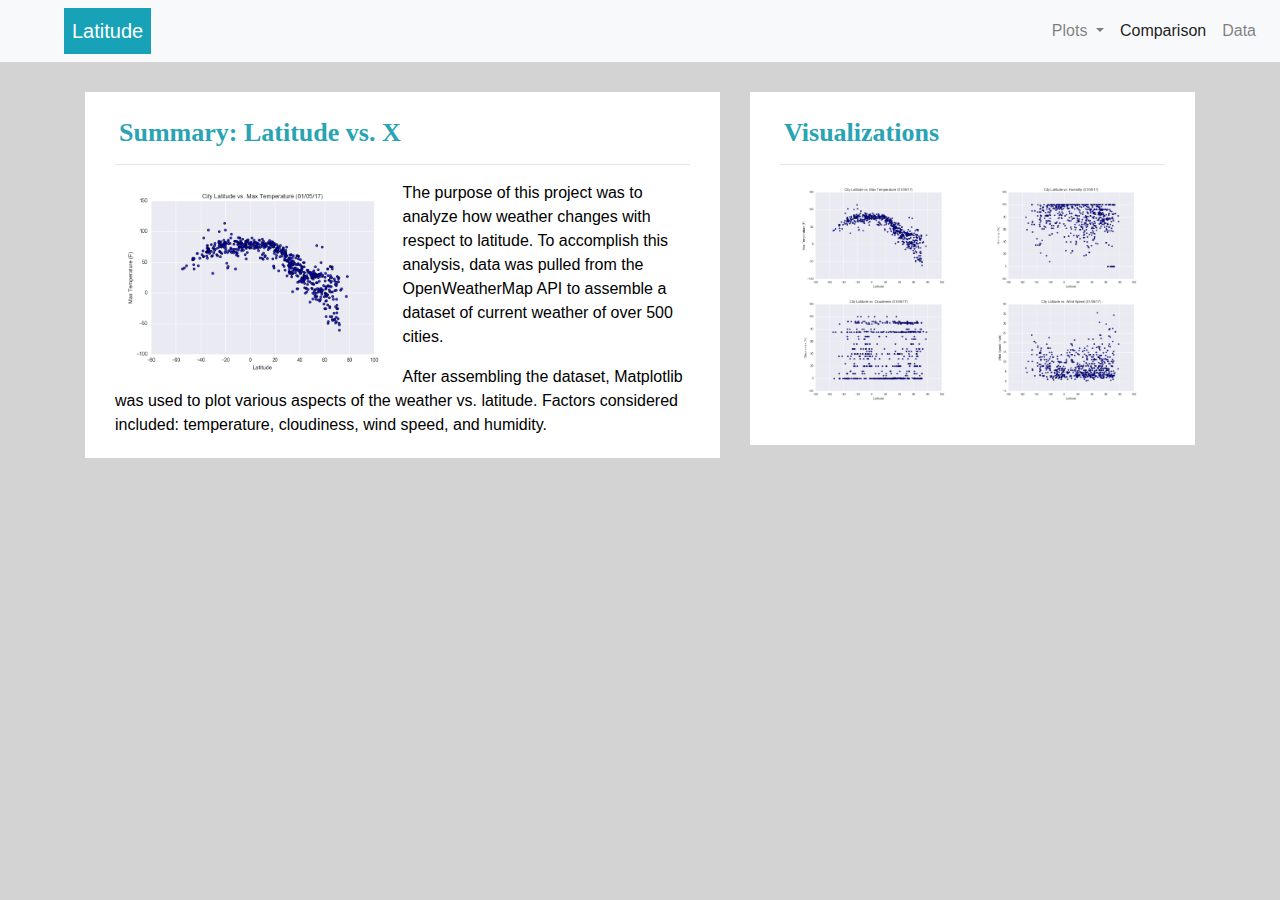
==== commit 8447cf80: "Add files via upload" ====
--- a/html/index.html
+++ b/html/index.html
@@ -1,120 +1,121 @@
-<!DOCTYPE html>
-
-
-<html lang="en">
-  <head>
-    <meta charset="UTF-8" />
-    <title>Web Challenge</title>
-
-    <!-- Bring in our bootstrap stylesheet -->
-    <link rel="stylesheet" href="https://stackpath.bootstrapcdn.com/bootstrap/4.3.1/css/bootstrap.min.css"
-    integrity="sha384-ggOyR0iXCbMQv3Xipma34MD+dH/1fQ784/j6cY/iJTQUOhcWr7x9JvoRxT2MZw1T" crossorigin="anonymous">
-
-    <script src="https://code.jquery.com/jquery-3.3.1.slim.min.js" integrity="sha384-q8i/X+965DzO0rT7abK41JStQIAqVgRVzpbzo5smXKp4YfRvH+8abtTE1Pi6jizo" crossorigin="anonymous"></script>
-    <script src="https://cdnjs.cloudflare.com/ajax/libs/popper.js/1.14.7/umd/popper.min.js" integrity="sha384-UO2eT0CpHqdSJQ6hJty5KVphtPhzWj9WO1clHTMGa3JDZwrnQq4sF86dIHNDz0W1" crossorigin="anonymous"></script>
-    <script src="https://stackpath.bootstrapcdn.com/bootstrap/4.3.1/js/bootstrap.min.js" integrity="sha384-JjSmVgyd0p3pXB1rRibZUAYoIIy6OrQ6VrjIEaFf/nJGzIxFDsf4x0xIM+B07jRM" crossorigin="anonymous"></script>
-
-    <link rel="stylesheet" href="style.css">
-  </head>
-
-  <body>
-
-   <!-- Define the Navigation Bar --> 
-
-    <nav class="navbar navbar-expand-lg navbar-light bg-light">
-      <a class="navbar-brand d-inline p-2 ml-5 bg-info text-white mb-0 pb-0" href="./index.html">Latitude</a>
-      
-      <button class="navbar-toggler" type="button" data-toggle="collapse" data-target="#navbarSupportedContent" aria-controls="navbarSupportedContent" aria-expanded="false" aria-label="Toggle navigation">
-        <span class="navbar-toggler-icon"></span>
-      </button>
-
-       
-      <div class="collapse navbar-collapse" id="navbarSupportedContent">
-     
-				<ul class="nav navbar-nav ml-auto">  
-        	<li class="nav-item dropdown">
-            <a class="nav-link dropdown-toggle" href="#" id="navbarDropdown" role="button" data-toggle="dropdown" 
-            aria-haspopup="true" aria-expanded="false">
-              Plots
-            </a>
-            <div class="dropdown-menu" aria-labelledby="navbarDropdown">
-              <a class="dropdown-item" href="./temp.html">Temperature Plot</a>
-              <a class="dropdown-item" href="./humidity.html">Humidity Plot</a>
-              <a class="dropdown-item" href="./clouds.html">Cloudiness Plot</a>
-              <a class="dropdown-item" href="./wind.html">Windspeed Plot</a>
-            </div>
-          </li>
-					
-					<li class="nav-item active">
-            <a class="nav-link" href="./comparison.html">Comparison <span class="sr-only">(current)</span></a>
-					</li>
-					
-          <li class="nav-item">
-            <a class="nav-link" href="./data.html">Data</a>
-          </li>
-
-        </ul>
-                    
-      </div>
-    </nav>
-
-<!-- define the container to hold the temperature plot with description and the visualisations plots -->
-<!-- this first section creates the example plot and the description -->   
-
-  <div class="container">
-    <section class="row">
-      <div class="col-lg-7 col-md-12">
-          <div class="plot-content">
-            <h1 class="plot-header">Summary: Latitude vs. X</h1>
-            <hr>
-            <img src="./visualisations/temperature_plot.png" alt="Latitude vs. Temperature" id="landing-image">
-
-            <p>The purpose of this project was to analyze how weather changes as you get closer to the equator. To accomplish this analysis, we first pulled data from the OpenWeatherMap API to assemble a dataset on over 500 cities.</p>
-            <p>After assembling the dataset, we used Matplotlib to plot various aspects of the weather vs. latitude. Factors we looked at included: temperature, cloudiness, wind speed, and humidity. This site provides the source data and visualizations created as part of the analysis, as well as explanations and descriptions of any trends and correlations witnessed.</p>
-          </div>
-        </div>
-      
-<!-- this section creates the visualization plots on the right --> 
-
-      <div class="col-lg-5 col-md-12">
-        <div class="visplot-content">
-          <h2 class="plot-header">Visualizations</h2>
-          <hr>
-          <div class="container">
-
-            <div class="row">
-
-              <div class="col-lg-6 col-md-3">
-                <a href="./temp.html">
-                <img src="./visualisations/temperature_plot.png"  alt="Latitude vs. Temperature" id="vis-image">
-                </a>
-              </div>
-          
-              <div class="col-lg-6 col-md-3">
-                <a href="./humidity.html">
-                <img src="./visualisations/humidity_plot.png" alt="Latitude vs. Humidity" id="vis-image">
-                </a>
-              </div>
-          
-              <div class="col-lg-6 col-md-3">
-                <a href="./clouds.html">
-                <img src="./visualisations/clouds_plot.png" alt="Latitude vs. Cloudiness" id="vis-image">
-                </a>
-              </div>
-
-              <div class="col-lg-6 col-md-3">
-                <a href="./wind.html">
-                <img src="./visualisations/wind_plot.png" alt="Latitude vs. Wind Speed" id="vis-image">
-                </a>
-              </div>
-            </div>  
-        </div>
-        
-        </div>
-      </div>
-  </div>  
-
-  </body>
-    
-
-</html>
+<!DOCTYPE html>
+
+
+<html lang="en">
+  <head>
+    <meta charset="UTF-8" />
+    <title>Web Challenge</title>
+
+    <!-- Bring in our bootstrap stylesheet -->
+    <link rel="stylesheet" href="https://stackpath.bootstrapcdn.com/bootstrap/4.3.1/css/bootstrap.min.css"
+    integrity="sha384-ggOyR0iXCbMQv3Xipma34MD+dH/1fQ784/j6cY/iJTQUOhcWr7x9JvoRxT2MZw1T" crossorigin="anonymous">
+
+    <script src="https://code.jquery.com/jquery-3.3.1.slim.min.js" integrity="sha384-q8i/X+965DzO0rT7abK41JStQIAqVgRVzpbzo5smXKp4YfRvH+8abtTE1Pi6jizo" crossorigin="anonymous"></script>
+    <script src="https://cdnjs.cloudflare.com/ajax/libs/popper.js/1.14.7/umd/popper.min.js" integrity="sha384-UO2eT0CpHqdSJQ6hJty5KVphtPhzWj9WO1clHTMGa3JDZwrnQq4sF86dIHNDz0W1" crossorigin="anonymous"></script>
+    <script src="https://stackpath.bootstrapcdn.com/bootstrap/4.3.1/js/bootstrap.min.js" integrity="sha384-JjSmVgyd0p3pXB1rRibZUAYoIIy6OrQ6VrjIEaFf/nJGzIxFDsf4x0xIM+B07jRM" crossorigin="anonymous"></script>
+
+    <link rel="stylesheet" href="style.css">
+  </head>
+
+  <body>
+
+   <!-- Define the Navigation Bar --> 
+
+    <nav class="navbar navbar-expand-lg navbar-light bg-light">
+      <a class="navbar-brand d-inline p-2 ml-5 bg-info text-white mb-0 pb-0" href="./index.html">Latitude</a>
+      
+      <button class="navbar-toggler" type="button" data-toggle="collapse" data-target="#navbarSupportedContent" aria-controls="navbarSupportedContent" aria-expanded="false" aria-label="Toggle navigation">
+        <span class="navbar-toggler-icon"></span>
+      </button>
+
+       
+      <div class="collapse navbar-collapse" id="navbarSupportedContent">
+     
+				<ul class="nav navbar-nav ml-auto">  
+        	<li class="nav-item dropdown">
+            <a class="nav-link dropdown-toggle" href="#" id="navbarDropdown" role="button" data-toggle="dropdown" 
+            aria-haspopup="true" aria-expanded="false">
+              Plots
+            </a>
+            <div class="dropdown-menu" aria-labelledby="navbarDropdown">
+              <a class="dropdown-item" href="./temp.html">Temperature Plot</a>
+              <a class="dropdown-item" href="./humidity.html">Humidity Plot</a>
+              <a class="dropdown-item" href="./clouds.html">Cloudiness Plot</a>
+              <a class="dropdown-item" href="./wind.html">Windspeed Plot</a>
+            </div>
+          </li>
+					
+					<li class="nav-item active">
+            <a class="nav-link" href="./comparison.html">Comparison <span class="sr-only">(current)</span></a>
+					</li>
+					
+          <li class="nav-item">
+            <a class="nav-link" href="./data.html">Data</a>
+          </li>
+
+        </ul>
+                    
+      </div>
+    </nav>
+
+<!-- define the container to hold the temperature plot with description and the visualizations plots -->
+<!-- this first section creates the example plot and the description -->   
+
+  <div class="container">
+    <section class="row">
+      <div class="col-lg-7 col-md-12">
+          <div class="plot-content">
+            <h1 class="plot-header">Summary: Latitude vs. X</h1>
+            <hr>
+            <img src="./visualizations/temperature_plot.png" alt="Latitude vs. Temperature" id="landing-image">
+
+            <p>The purpose of this project was to analyze how weather changes with respect to latitude. To accomplish this analysis, data was pulled from the OpenWeatherMap API to assemble a dataset of current weather of over 500 cities.</p>
+            <p>After assembling the dataset, Matplotlib was used to plot various aspects of the weather vs. latitude. Factors considered included: temperature, cloudiness, wind speed, and humidity.
+			</p>
+          </div>
+        </div>
+      
+<!-- this section creates the visualization plots on the right --> 
+
+      <div class="col-lg-5 col-md-12">
+        <div class="visplot-content">
+          <h2 class="plot-header">Visualizations</h2>
+          <hr>
+          <div class="container">
+
+            <div class="row">
+
+              <div class="col-lg-6 col-md-3">
+                <a href="./temp.html">
+                <img src="./visualizations/temperature_plot.png"  alt="Latitude vs. Temperature" id="vis-image">
+                </a>
+              </div>
+          
+              <div class="col-lg-6 col-md-3">
+                <a href="./humidity.html">
+                <img src="./visualizations/humidity_plot.png" alt="Latitude vs. Humidity" id="vis-image">
+                </a>
+              </div>
+          
+              <div class="col-lg-6 col-md-3">
+                <a href="./clouds.html">
+                <img src="./visualizations/clouds_plot.png" alt="Latitude vs. Cloudiness" id="vis-image">
+                </a>
+              </div>
+
+              <div class="col-lg-6 col-md-3">
+                <a href="./wind.html">
+                <img src="./visualizations/wind_plot.png" alt="Latitude vs. Wind Speed" id="vis-image">
+                </a>
+              </div>
+            </div>  
+        </div>
+        
+        </div>
+      </div>
+  </div>  
+
+  </body>
+    
+
+</html>--- a/html/style.css
+++ b/html/style.css
@@ -1,19 +1,105 @@
-.box {
-  min-height: 50px;
-  padding: 5px;
-  margin: 5px;
-  font-weight: 800;
-  color: #fff;
+body{
+  background-color: lightgray;
 }
 
-.skyblue {
-  background: deepskyblue;
+.plot-content {
+	margin-top: 30px;
+	margin-bottom: 60px;
+	padding: 10px 30px 5px;
+	color: black;
+	background-color: white;
 }
 
-.purple {
-  background: rebeccapurple;
+
+
+.visplot-content {
+	margin-top: 30px;
+	margin-bottom: 60px;
+	padding: 10px 30px 40px;
+	color: black;
+	background-color: white;
 }
 
-.red {
-  background: indianred;
+.compplot-content {
+	margin-top: 30px;
+	margin-bottom: 60px;
+	margin-right: 40px;
+	margin-left: 40px;
+	padding: 10px 30px 40px;
+	color: black;
+	background-color: white;
 }
+.plot-header {
+	padding-top: 15px; 
+	padding-left: 4px;
+	color: rgb(40, 164, 180);
+	font-size: 26px;
+	font-weight: bold;
+	font-family: Georgia, Times, "Times New Roman", serif;
+}
+
+  
+#landing-image {
+    float: left;
+    width: 50%;
+    height: 50%;
+  }
+
+  #other-image {
+    width: 100%;
+    height: 100%;
+  }
+
+#vis-image {
+	float: left;
+	width: 100%;
+	height: 100%;
+}
+
+#comp-image {
+	float: left;
+	width: 90%;
+	height: 90%;
+}
+.table1{
+	text-align: center;
+}
+
+
+.tablehead {
+	word-wrap: normal;
+}
+
+.table-content {
+	margin: 30px 10px 10px 10px;
+	border: 10px 10px 10px 10px;
+	padding: 10px 10px 10px 10px;
+	color: black;
+	background-color: white;
+}
+
+tr:nth-child(odd) {
+	background-color: #f2f2f2;
+  }
+.comp-title {
+	padding:  10px 0px 0px 0px;
+	text-align: center;
+	margin-bottom: 0px;
+	color: rgb(40, 164, 180);
+	font-size: 20px;
+	font-weight: bold;
+	font-family: Georgia, Times, "Times New Roman", serif;
+}
+
+@media screen and (max-width: 600px) {
+	.topnav.responsive {position: relative;}
+	.topnav.responsive a.icon {
+	  position: absolute;
+	  right: 0;
+	  top: 0;
+	}
+
+
+
+
+
